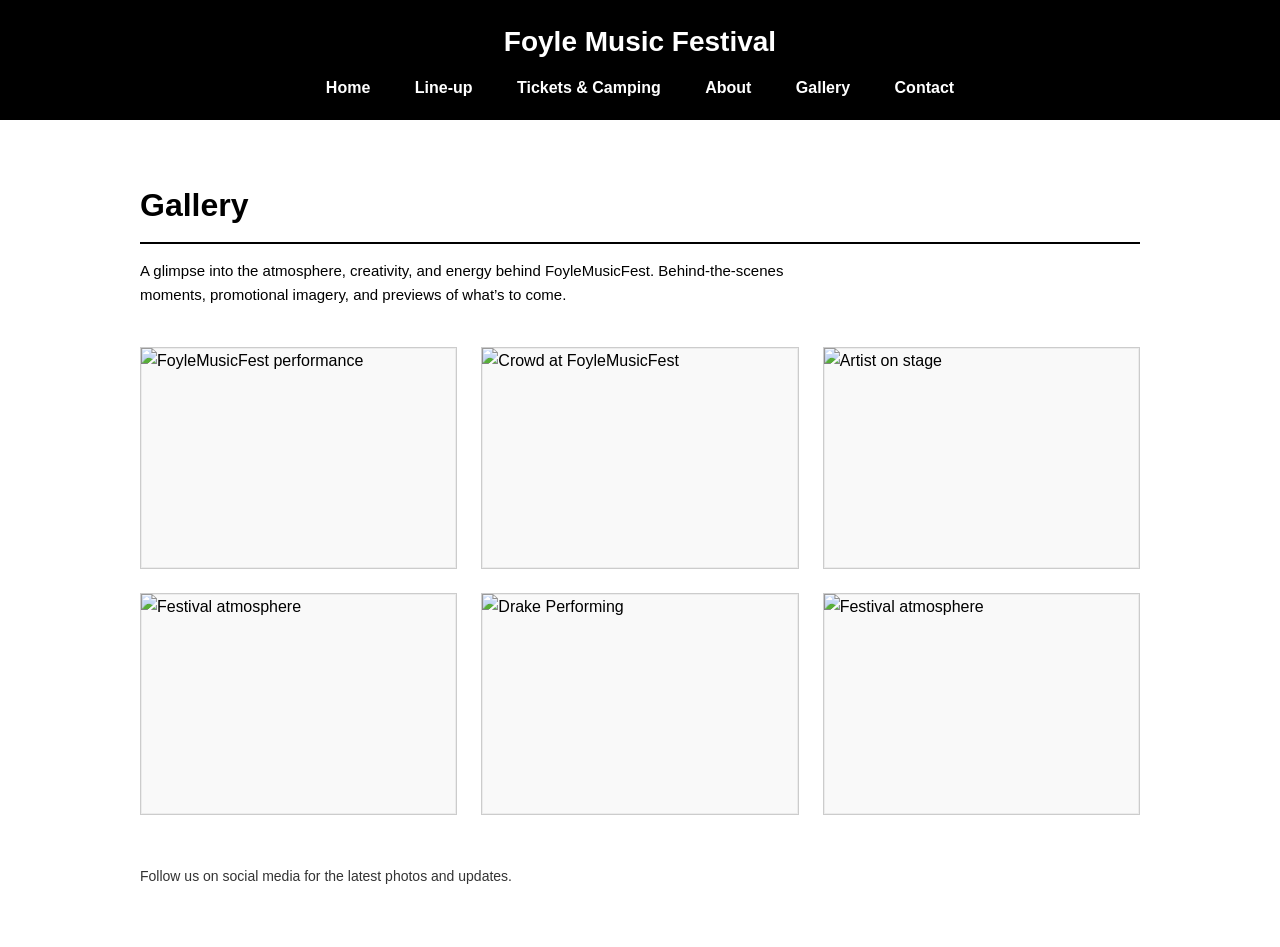
==== gallery.html @ c4127c31 "Add files via upload" ====
<!DOCTYPE html>
<html lang="en">
<head>
    <meta charset="UTF-8">
    <meta name="viewport" content="width=device-width, initial-scale=1.0">
    <title>Gallery | FoyleMusicFest</title>

    <style>

        .gallery-item img {
    transition: transform 0.4s ease;
}

.gallery-item:hover img {
    transform: scale(1.05);
}


        body {
            margin: 0;
            font-family: Arial, Helvetica, sans-serif;
            background-color: #ffffff;
            color: #000000;
            line-height: 1.6;
            text-align: center;
        }

        header {
            padding: 20px 0;
            background-color: #000;
            color: #fff;
        }

        .wrapper {
            max-width: 900px;
            margin: 0 auto;
            padding: 0 20px;
        }

        .brand {
            font-size: 28px;
            font-weight: bold;
            margin-bottom: 10px;
        }

        .site-nav ul {
            list-style: none;
            padding: 0;
            margin: 0;
        }

        .site-nav li {
            display: inline-block;
            margin: 0 10px;
        }

        .site-nav a {
            text-decoration: none;
            color: #fff;
            font-weight: bold;
            padding: 5px 10px;
            border-radius: 4px;
            transition: background 0.3s ease;
        }

        .site-nav a:hover {
            background-color: #fff;
            color: #000;
        }


        .container {
            max-width: 1000px;
            margin: 60px auto;
            padding: 0 20px;
            text-align: left;
        }

        h1 {
            font-size: 32px;
            font-weight: 700;
            margin-bottom: 15px;
            border-bottom: 2px solid #000;
            padding-bottom: 10px;
        }

        p {
            max-width: 700px;
            font-size: 15px;
            margin-bottom: 40px;
        }

        .gallery {
            display: grid;
            grid-template-columns: repeat(auto-fit, minmax(280px, 1fr));
            gap: 24px;
        }

        .gallery-item {
            position: relative;
            height: 220px;
            border: 1px solid #ccc;
            background-color: #f9f9f9;
            overflow: hidden;
        }

        .gallery-item img {
            width: 100%;
            height: 100%;
            object-fit: cover;
            display: block;
        }

        .gallery-item::after {
            content: "";
            position: absolute;
            inset: 0;
            border: 1px solid #000;
            opacity: 0.05;
            pointer-events: none;
        }

        .footer-text {
            margin-top: 50px;
            font-size: 14px;
            color: #333;
        }
    </style>
</head>

<body>

<header>
    <div class="wrapper">
        <div class="brand">Foyle Music Festival</div>
        <nav class="site-nav">
            <ul>
                <li><a href="index.html">Home</a></li>
                <li><a href="lineup.html">Line-up</a></li>
                <li><a href="tickets&camping.html">Tickets & Camping</a></li>
                <li><a href="about.html">About</a></li>
                <li><a href="gallery.html">Gallery</a></li>
                <li><a href="contact.html">Contact</a></li>
            </ul>
        </nav>
    </div>
</header>

<div class="container">

    <h1>Gallery</h1>

    <p>
        A glimpse into the atmosphere, creativity, and energy behind
        FoyleMusicFest. Behind-the-scenes moments, promotional imagery,
        and previews of what’s to come.
    </p>

    <section class="gallery">
        <div class="gallery-item">
            <img src="assets/pic1.jpg" alt="FoyleMusicFest performance">
        </div>

        <div class="gallery-item">
            <img src="assets/pic2.jpg" alt="Crowd at FoyleMusicFest">
        </div>

        <div class="gallery-item">
            <img src="assets/pic3.jpg" alt="Artist on stage">
        </div>

        <div class="gallery-item">
            <img src="assets/pic4.jpg" alt="Festival atmosphere">
        </div>
        <div class="gallery-item">
            <img src="assets/drakeconcert.png" alt="Drake Performing">
        </div>
        <div class="gallery-item">
            <img src="assets/drakeconcert2.png" alt="Festival atmosphere">
        </div>
    </section>

    <p class="footer-text">
        Follow us on social media for the latest photos and updates.
    </p>

</div>

</body>
</html>
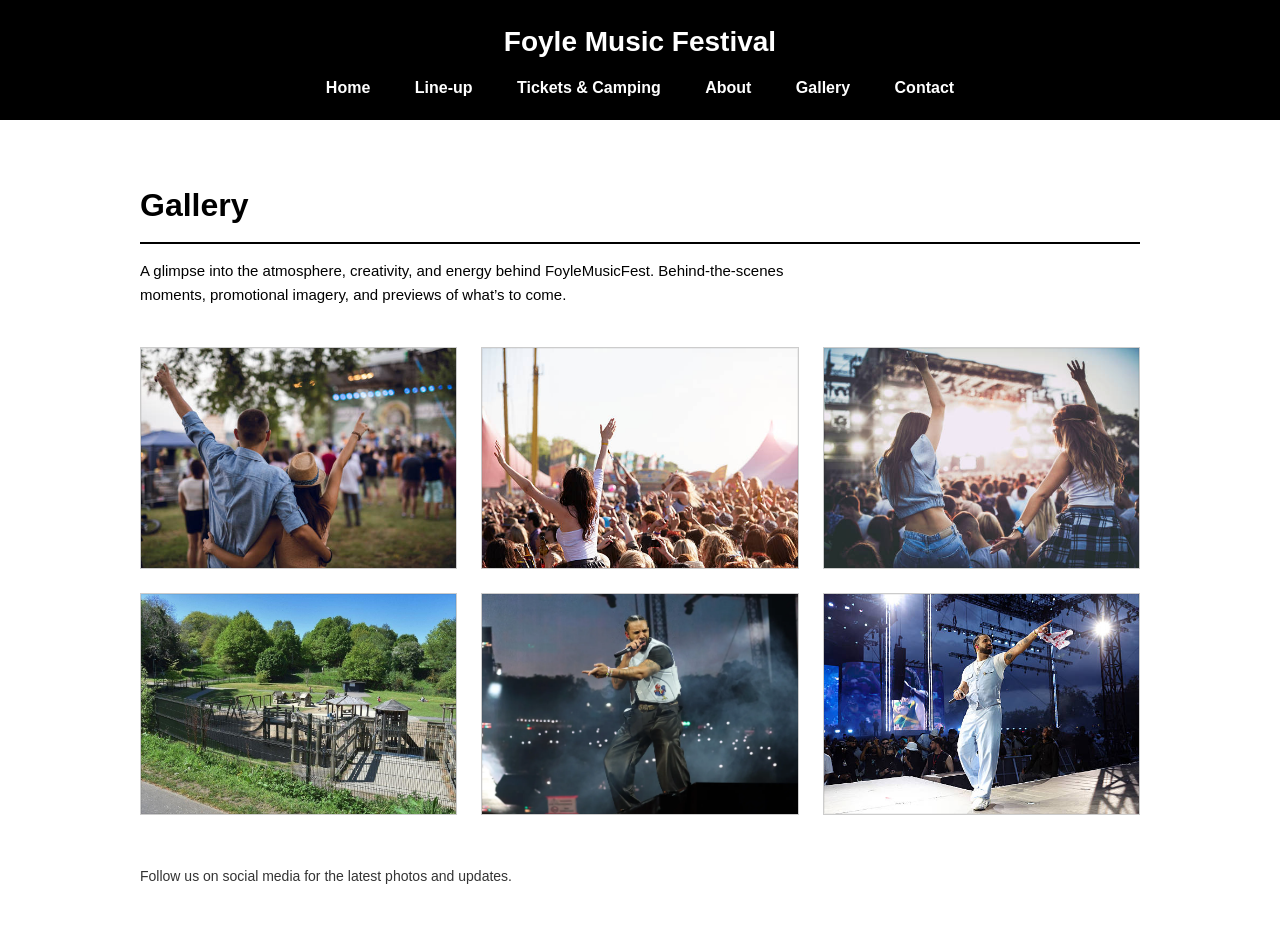
==== commit 4388b775: "Update gallery.html" ====
--- a/gallery.html
+++ b/gallery.html
@@ -158,25 +158,25 @@
 
     <section class="gallery">
         <div class="gallery-item">
-            <img src="assets/pic1.jpg" alt="FoyleMusicFest performance">
+            <img src="pic1.jpg" alt="FoyleMusicFest performance">
         </div>
 
         <div class="gallery-item">
-            <img src="assets/pic2.jpg" alt="Crowd at FoyleMusicFest">
+            <img src="pic2.jpg" alt="Crowd at FoyleMusicFest">
         </div>
 
         <div class="gallery-item">
-            <img src="assets/pic3.jpg" alt="Artist on stage">
+            <img src="pic3.jpg" alt="Artist on stage">
         </div>
 
         <div class="gallery-item">
-            <img src="assets/pic4.jpg" alt="Festival atmosphere">
+            <img src="pic4.jpg" alt="Festival atmosphere">
         </div>
         <div class="gallery-item">
-            <img src="assets/drakeconcert.png" alt="Drake Performing">
+            <img src="drakeconcert.png" alt="Drake Performing">
         </div>
         <div class="gallery-item">
-            <img src="assets/drakeconcert2.png" alt="Festival atmosphere">
+            <img src="drakeconcert2.png" alt="Festival atmosphere">
         </div>
     </section>
 
@@ -188,3 +188,4 @@
 
 </body>
 </html>
+
